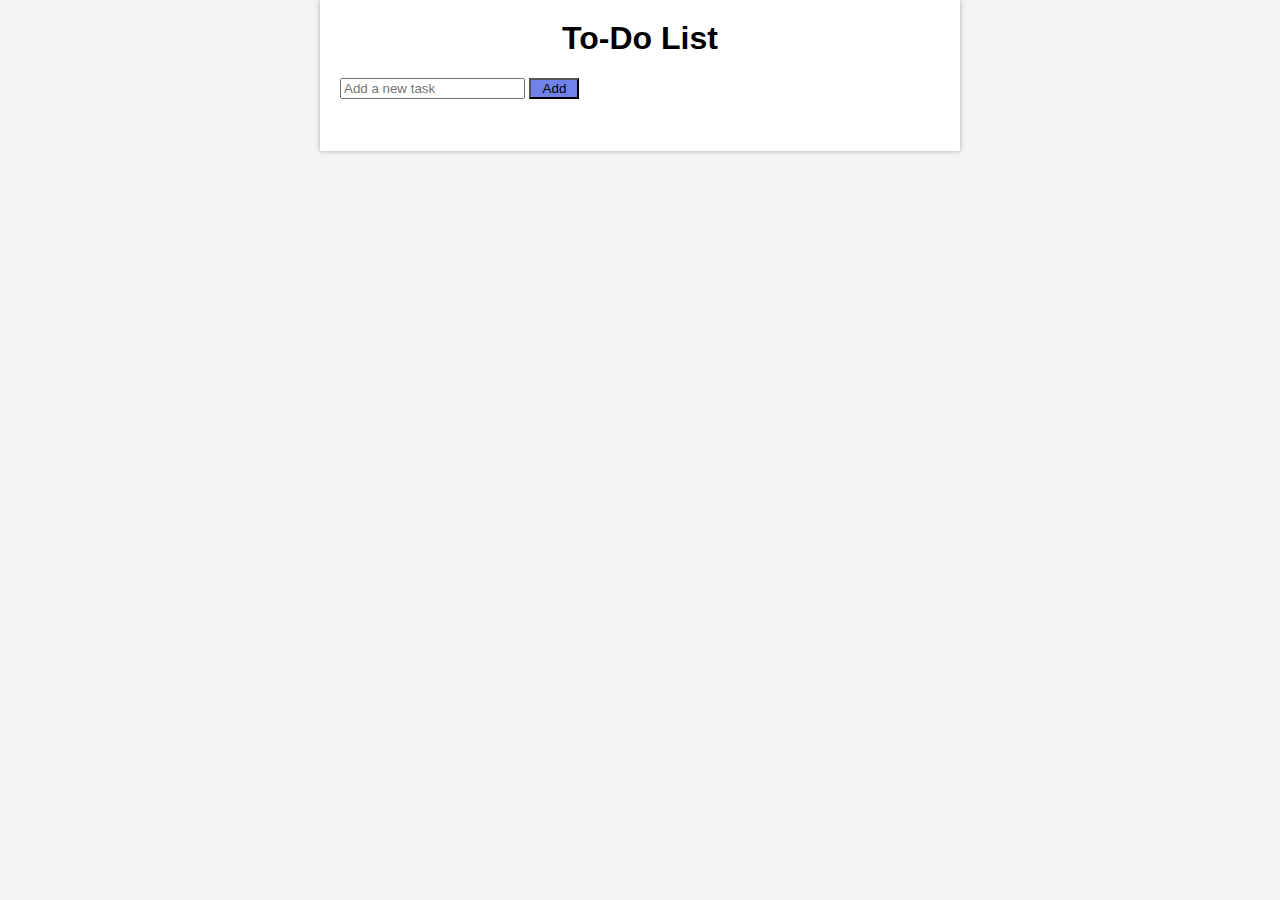
==== TO-DO_List/index.html @ 5259fd1c "Add files via upload" ====
<!DOCTYPE html>
<html lang="en">
<head>
    <meta charset="UTF-8">
    <meta name="viewport" content="width=device-width, initial-scale=1.0">
    <title>To-Do List</title>
    <link rel="stylesheet" href="css/styles.css">
</head>
<body>
    <div class="container">
        <h1>To-Do List</h1>
        <input type="text" id="taskInput" placeholder="Add a new task">
        <button class="add" onclick="addTask()">Add</button>
        <ul id="taskList">
            <!-- Tasks will be displayed here -->
        </ul>
    </div>
    <script src="js/script.js"></script>
</body>
</html>
---- TO-DO_List/css/styles.css ----
body {
    font-family: Arial, sans-serif;
    background-color: #f4f4f4;
    margin: 0;
    min-width: 375px;
    padding: 0;
}

.container {
    max-width: 600px;
    min-width: 355px;
    margin: 0 auto;
    background-color: #fff;
    padding: 20px;
    box-shadow: 0px 0px 5px rgba(0, 0, 0, 0.3);
}

h1 {
    text-align: center;
    margin-top: 0;
}

ul {
    list-style: none;
    padding: 0;
    min-width: 355px;
}

li {
    display: flex;
    justify-content: space-between;
    align-items: center;
    margin: 5px 0;
    padding: 5px 10px;
    min-width: 185px;
    background-color: #f0f0f0;
}

li button {
    background-color: #ff0000;
    color: #ffffff;
    border: none;
    padding: 5px 10px;
    cursor: pointer;
}
.add{
   width: 50px; 
   background-color: #7183eb;
}



/* Add a grid layout for the task list items and buttons */
ul {
    list-style: none;
    padding: 0;
    min-width: 355px;
    display: grid;
    grid-template-columns: 1fr; /* Two columns: task, buttons */
    gap: 5px;
}

li {
    display: grid;
    grid-template-columns: 1fr 50px; /* Two columns: task, buttons */
    align-items: center;
    padding: 5px 10px;
    min-width: 375px;
    background-color: #f0f0f0;
}

li > div {
    width: 125px;
    grid-column: 1; /* Place the task in the first column */
}

li > div:last-child {
    grid-column: 2; /* Place the edit and delete buttons in the second column */
    display: flex;
    width: 50px;
    gap: 5px;
    justify-content: flex-end; /* Align buttons to the right */
}


/* Add a hover effect */
li:hover {
    background-color: #d0d0d0;
}

/* Add a keyframe animation for zoom-in and out */
@keyframes zoomInOut {
    0% {
        transform: scale(1);
    }
    50% {
        transform: scale(1.1); /* Zoom in to 110% size */
    }
    100% {
        transform: scale(1);
    }
}

/* Apply the animation to the edit and delete buttons */
li > div:last-child button{
    background-color: #ff0000;
    color: #fff;
    border: none;
    padding: 5px 10px;
    cursor: pointer;
    margin-left: 5px;
    animation: none; /* Apply the zoomInOut animation */
}

/* Add a hover effect for the buttons */
li > div:last-child button:hover {
    animation: zoomInOut 0.3s ease; /* Disable the animation on hover */
}
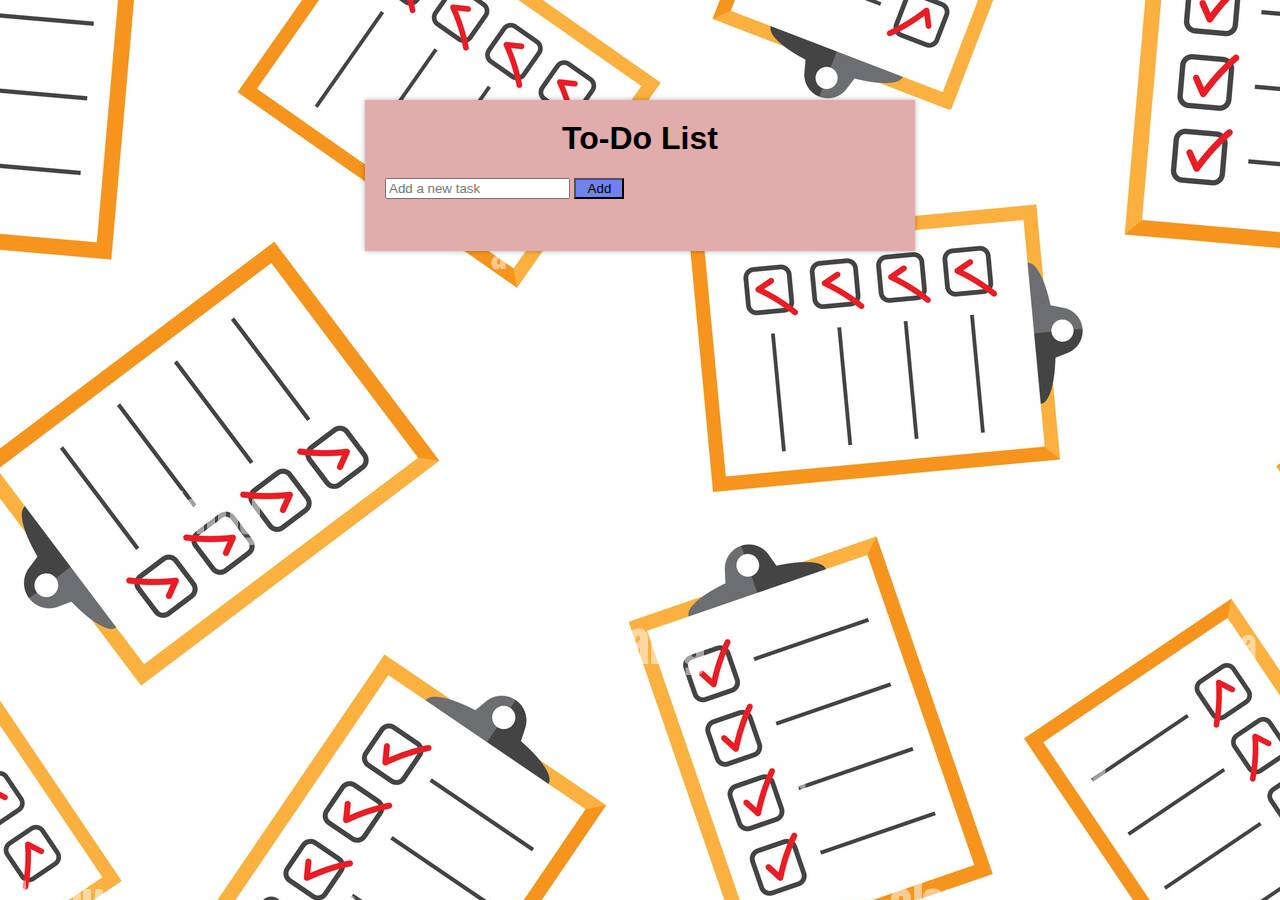
==== commit e47fa363: "done" ====
--- a/TO-DO_List/index.html
+++ b/TO-DO_List/index.html
@@ -12,7 +12,7 @@
         <input type="text" id="taskInput" placeholder="Add a new task">
         <button class="add" onclick="addTask()">Add</button>
         <ul id="taskList">
-            <!-- Tasks will be displayed here -->
+           
         </ul>
     </div>
     <script src="js/script.js"></script>
--- a/TO-DO_List/css/styles.css
+++ b/TO-DO_List/css/styles.css
@@ -1,7 +1,13 @@
+html{
+    background-image: url("../images/coding.jpeg");
+   
+    background-blend-mode:difference; 
+}
 body {
     font-family: Arial, sans-serif;
-    background-color: #f4f4f4;
-    margin: 0;
+    background-color: #ffffff;
+    margin: 100px auto 100px;
+    width: 550px;
     min-width: 375px;
     padding: 0;
 }
@@ -9,8 +15,8 @@
 .container {
     max-width: 600px;
     min-width: 355px;
-    margin: 0 auto;
-    background-color: #fff;
+    margin: 0 auto 0;
+    background-color: #e2acac;
     padding: 20px;
     box-shadow: 0px 0px 5px rgba(0, 0, 0, 0.3);
 }
@@ -50,19 +56,18 @@
 
 
 
-/* Add a grid layout for the task list items and buttons */
 ul {
     list-style: none;
     padding: 0;
     min-width: 355px;
     display: grid;
-    grid-template-columns: 1fr; /* Two columns: task, buttons */
+    grid-template-columns: 1fr; 
     gap: 5px;
 }
 
 li {
     display: grid;
-    grid-template-columns: 1fr 50px; /* Two columns: task, buttons */
+    grid-template-columns: 1fr 50px; 
     align-items: center;
     padding: 5px 10px;
     min-width: 375px;
@@ -70,38 +75,36 @@
 }
 
 li > div {
-    width: 125px;
-    grid-column: 1; /* Place the task in the first column */
+    width: 360px;
+    grid-column: 1; 
 }
 
 li > div:last-child {
-    grid-column: 2; /* Place the edit and delete buttons in the second column */
+    grid-column: 2; 
     display: flex;
     width: 50px;
     gap: 5px;
-    justify-content: flex-end; /* Align buttons to the right */
+    justify-content: flex-end; 
 }
 
 
-/* Add a hover effect */
 li:hover {
     background-color: #d0d0d0;
 }
 
-/* Add a keyframe animation for zoom-in and out */
+
 @keyframes zoomInOut {
     0% {
         transform: scale(1);
     }
     50% {
-        transform: scale(1.1); /* Zoom in to 110% size */
+        transform: scale(1.1); 
     }
     100% {
         transform: scale(1);
     }
 }
 
-/* Apply the animation to the edit and delete buttons */
 li > div:last-child button{
     background-color: #ff0000;
     color: #fff;
@@ -109,11 +112,10 @@
     padding: 5px 10px;
     cursor: pointer;
     margin-left: 5px;
-    animation: none; /* Apply the zoomInOut animation */
+    animation: none; 
 }
 
-/* Add a hover effect for the buttons */
 li > div:last-child button:hover {
-    animation: zoomInOut 0.3s ease; /* Disable the animation on hover */
+    animation: zoomInOut 0.3s ease; 
 }
 
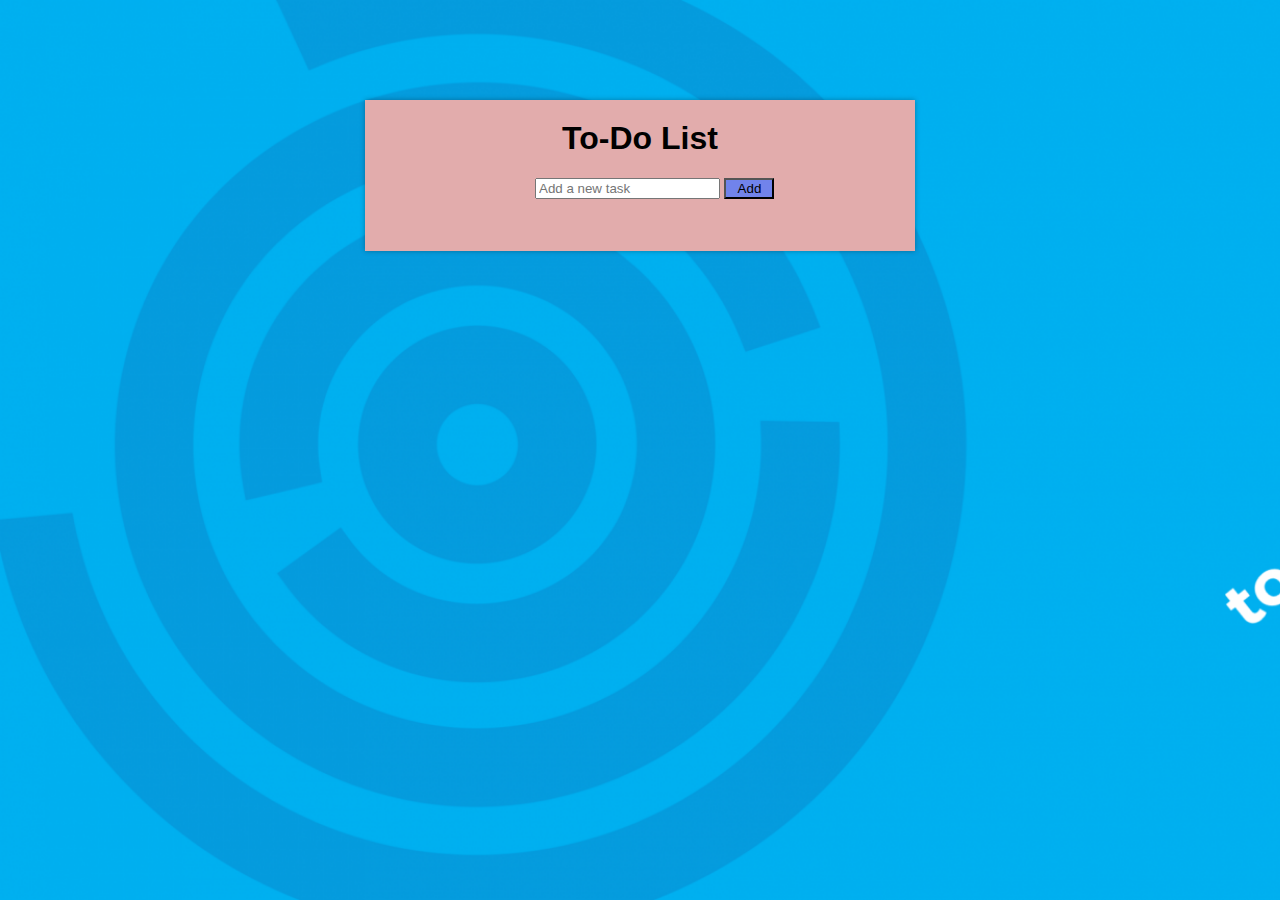
==== commit 7f73110d: "centered" ====
--- a/TO-DO_List/index.html
+++ b/TO-DO_List/index.html
@@ -12,7 +12,7 @@
         <input type="text" id="taskInput" placeholder="Add a new task">
         <button class="add" onclick="addTask()">Add</button>
         <ul id="taskList">
-           
+               
         </ul>
     </div>
     <script src="js/script.js"></script>
--- a/TO-DO_List/css/styles.css
+++ b/TO-DO_List/css/styles.css
@@ -1,7 +1,8 @@
 html{
-    background-image: url("../images/coding.jpeg");
-   
-    background-blend-mode:difference; 
+    background-image: url("../images/blueToDo.png");
+    background-size: cover;
+    background-repeat: no-repeat;
+    background-attachment: fixed;
 }
 body {
     font-family: Arial, sans-serif;
@@ -10,6 +11,9 @@
     width: 550px;
     min-width: 375px;
     padding: 0;
+}
+#taskInput{
+    margin-left: 150px  ;
 }
 
 .container {
